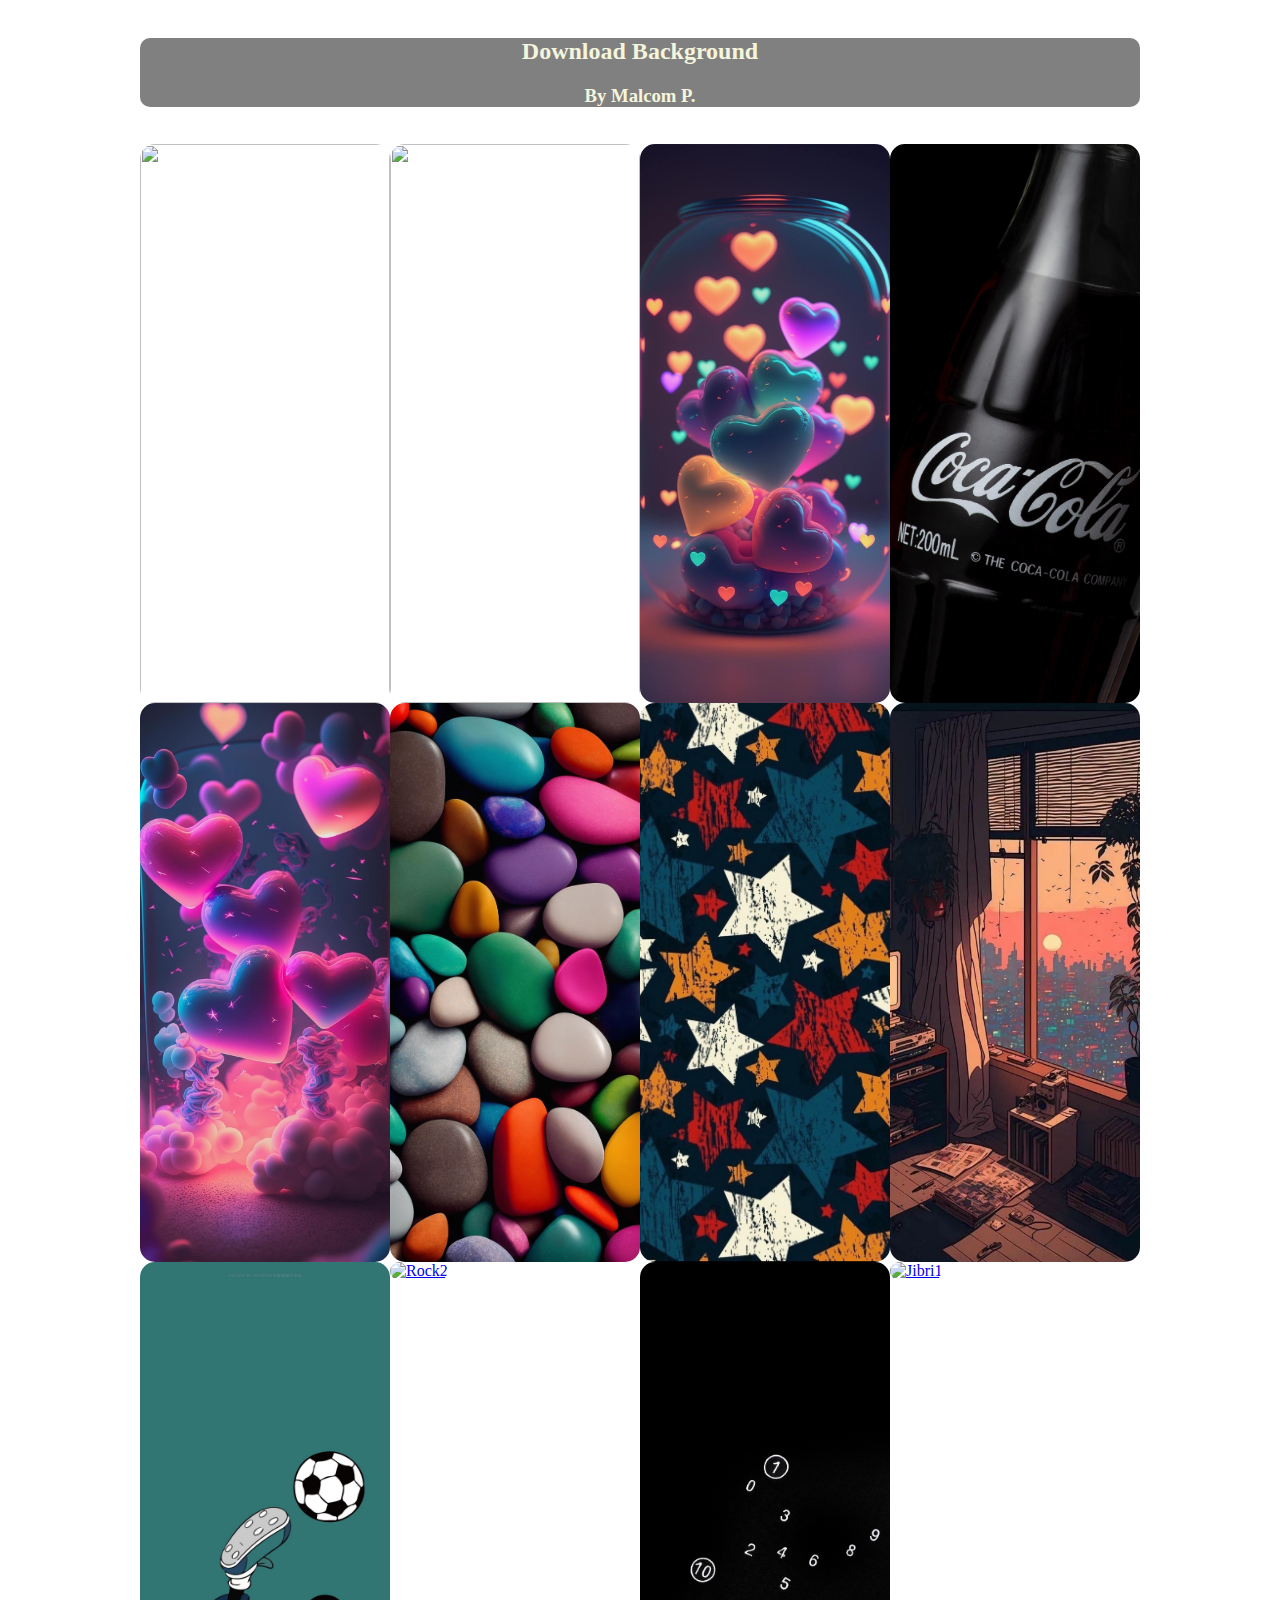
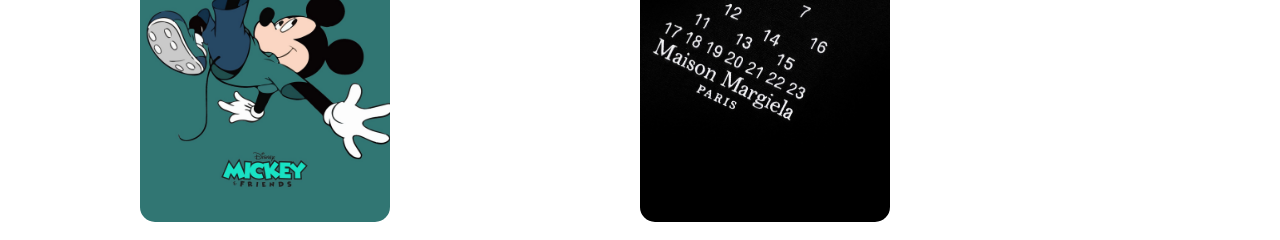
==== gallery.html @ 81edc4d6 "Add files via upload" ====
<!DOCTYPE html>
<html lang="en">
<head>
    <meta charset="UTF-8">
    <meta name="viewport" content="width=device-width, initial-scale=1.0">
    <title>Main</title>
<style>
    
    body{padding: 10px;}
    .SUB {color: beige;background-color: gray;
        font-family: 'Times New Roman', Times, serif;text-align: center;
        max-width: 1000px;
        margin: 0 auto;
        border-radius: 10px;
    }
    .SUB:hover{transform: scale(1.05);transition: transform 0.5s;}
    .container {
        display: grid;
        max-width: 1000px;
        margin: 0 auto;
        grid-template-columns: repeat(4, 1fr);
        grid-template-rows: repeat(3, 1fr);
    }
    .grid-item img{
        width: 100%;
        height: 100%;
        padding: 0;
        object-fit: cover;
        border-radius: 15px;
    }
    .grid-item:hover{transform:scale(1.1);transition: transform 0.5s;}
</style>
</head>
<body>
<div class="SUB">
    <h2>Download Background</h2>
    <h3>By Malcom P.</h3>
</div>
    <br> 
    <div class="container">
        <div class="grid-item">
            <a href="IMG/kakao1.JPEG" target="_blank"><img src="img/kakao1.JPEG"></a>
        </div>
        <div class="grid-item">
            <a href="IMG/etc1.JPEG" target="_blank"><img src="img/etc1.JPEG"></a>
        </div>
        <div class="grid-item">
            <a href="img/Heart2.JPEG" target="_blank"><img src="IMG/Heart2.JPEG"></a>
        </div>
        <div class="grid-item">
            <a href="IMG/cocacola1.JPEG" target="_blank"><img src="IMG/cocacola1.JPEG"></a>
        </div>
        <div class="grid-item">
            <a href="IMG/Heart1.JPEG" target="_blank"><img src="/IMG/Heart1.JPEG"></a>
        </div>
        <div class="grid-item">
            <a href="IMG/Rock1.JPEG" target="_blank"><img src="/IMG/Rock1.JPEG"></a>
        </div>
        <div class="grid-item">
            <a href="IMG/etc5.jpg" target="_blank"><img src="/IMG/etc5.jpg"></a>
        </div>
        <div class="grid-item">
            <a href="IMG/etc4.jpg" target="_blank"><img src="/IMG/etc4.jpg" alt="etc4"/></a>
        </div>
        <div class="grid-item">
            <a href="IMG/Mickey1.JPEG" target="_blank"><img src="/IMG/Mickey1.JPEG" alt="Mickey1"/></a>
        </div>
        <div class="grid-item">
            <a href="IMG/Rock2.jpg" target="_blank"><img src="/img/Rock2.jpg" alt="Rock2"/></a>
        </div>
        <div class="grid-item">
            <a href="IMG/etc2.JPEG" target="_blank"><img src="/IMG/etc2.JPEG" alt="etc2"/></a>
        </div>
        <div class="grid-item">
            <a href="IMG/Jibri1.JPEG" target="_blank"><img src="/img/Jibri1.JPEG" alt="Jibri1"/></a>
        </div>

     </div>
</body>
</html>
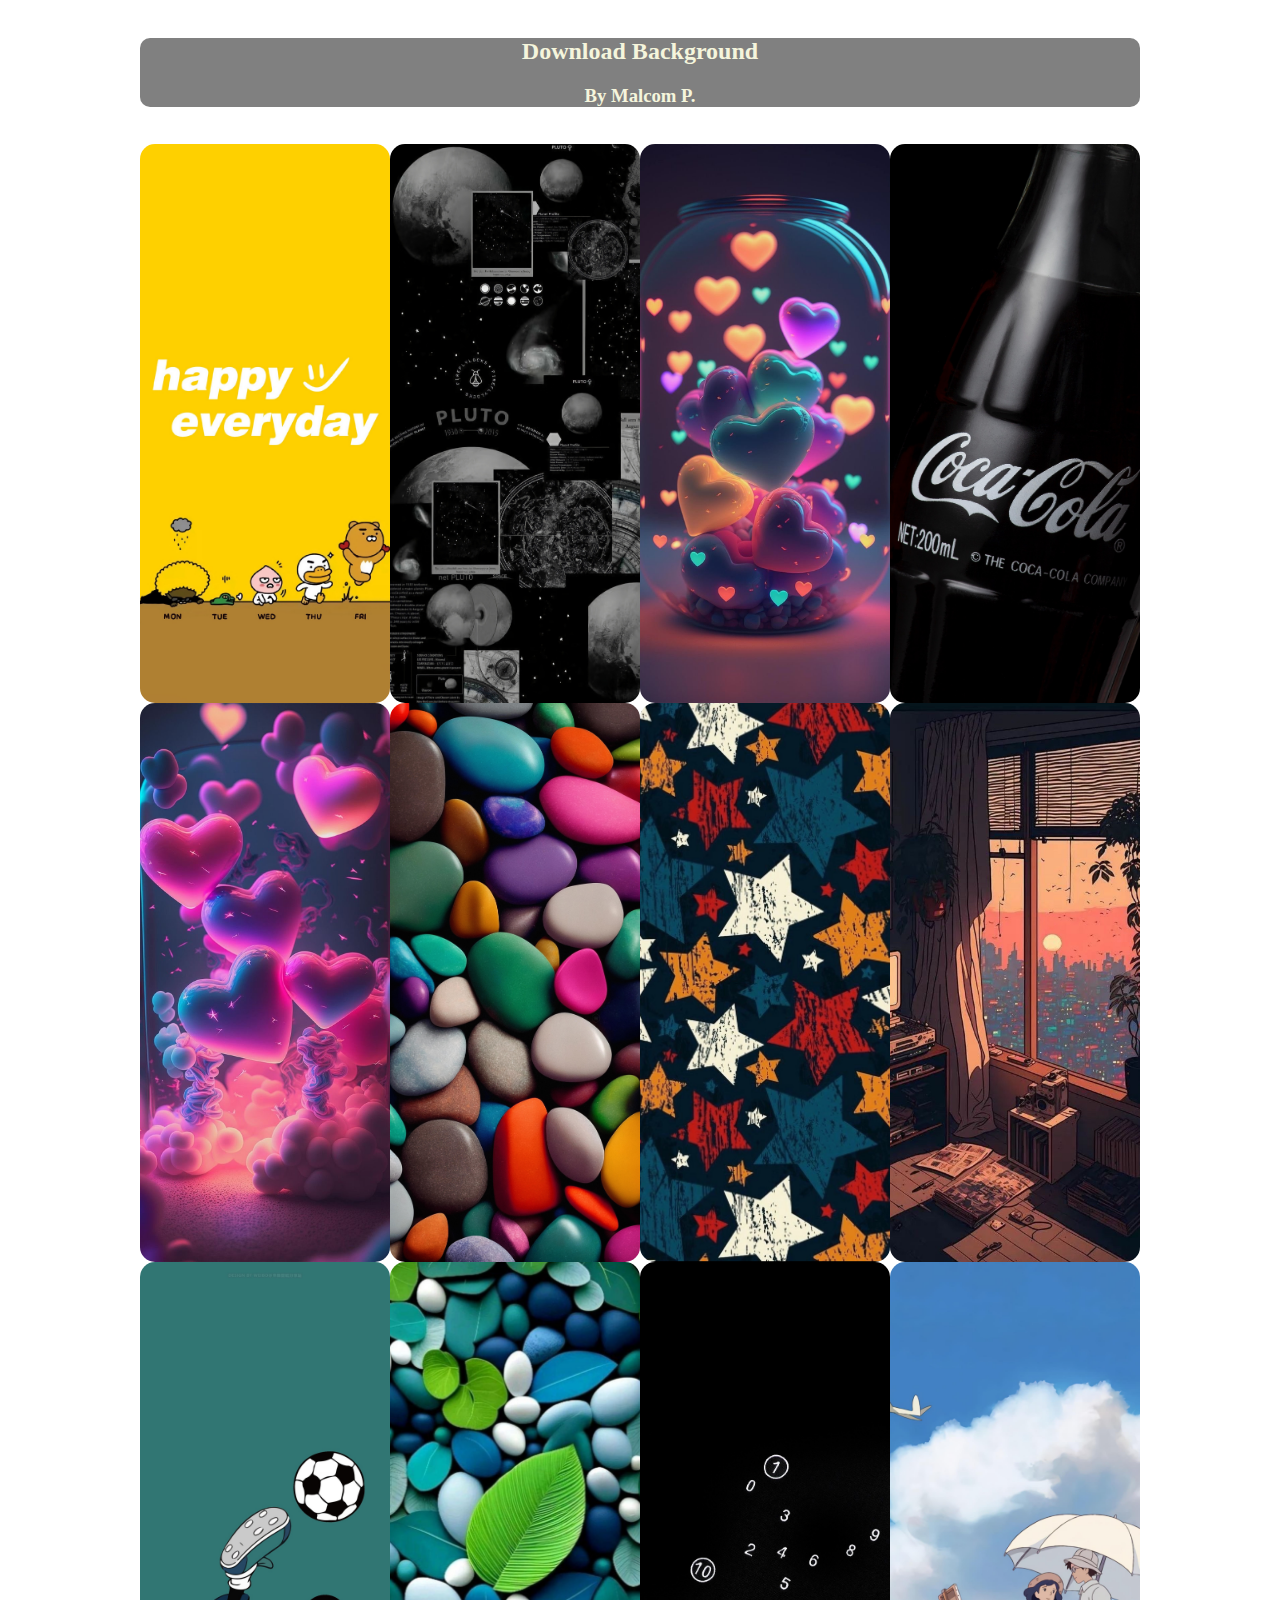
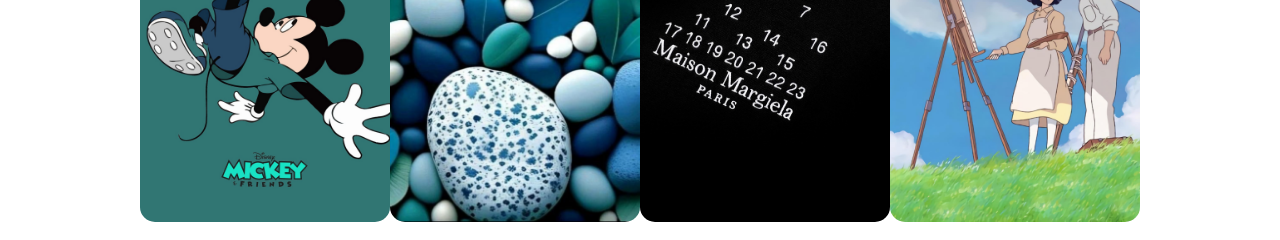
==== commit 3735d177: "Update gallery.html" ====
--- a/gallery.html
+++ b/gallery.html
@@ -39,13 +39,13 @@
     <br> 
     <div class="container">
         <div class="grid-item">
-            <a href="IMG/kakao1.JPEG" target="_blank"><img src="img/kakao1.JPEG"></a>
+            <a href="IMG/kakao1.JPEG" target="_blank"><img src="IMG/kakao1.JPEG"></a>
         </div>
         <div class="grid-item">
-            <a href="IMG/etc1.JPEG" target="_blank"><img src="img/etc1.JPEG"></a>
+            <a href="IMG/etc1.JPEG" target="_blank"><img src="IMG/etc1.JPEG"></a>
         </div>
         <div class="grid-item">
-            <a href="img/Heart2.JPEG" target="_blank"><img src="IMG/Heart2.JPEG"></a>
+            <a href="IMG/Heart2.JPEG" target="_blank"><img src="IMG/Heart2.JPEG"></a>
         </div>
         <div class="grid-item">
             <a href="IMG/cocacola1.JPEG" target="_blank"><img src="IMG/cocacola1.JPEG"></a>
@@ -66,15 +66,15 @@
             <a href="IMG/Mickey1.JPEG" target="_blank"><img src="/IMG/Mickey1.JPEG" alt="Mickey1"/></a>
         </div>
         <div class="grid-item">
-            <a href="IMG/Rock2.jpg" target="_blank"><img src="/img/Rock2.jpg" alt="Rock2"/></a>
+            <a href="IMG/Rock2.jpg" target="_blank"><img src="/IMG/Rock2.jpg" alt="Rock2"/></a>
         </div>
         <div class="grid-item">
             <a href="IMG/etc2.JPEG" target="_blank"><img src="/IMG/etc2.JPEG" alt="etc2"/></a>
         </div>
         <div class="grid-item">
-            <a href="IMG/Jibri1.JPEG" target="_blank"><img src="/img/Jibri1.JPEG" alt="Jibri1"/></a>
+            <a href="IMG/Jibri1.JPEG" target="_blank"><img src="/IMG/Jibri1.JPEG" alt="Jibri1"/></a>
         </div>
 
      </div>
 </body>
-</html>+</html>
